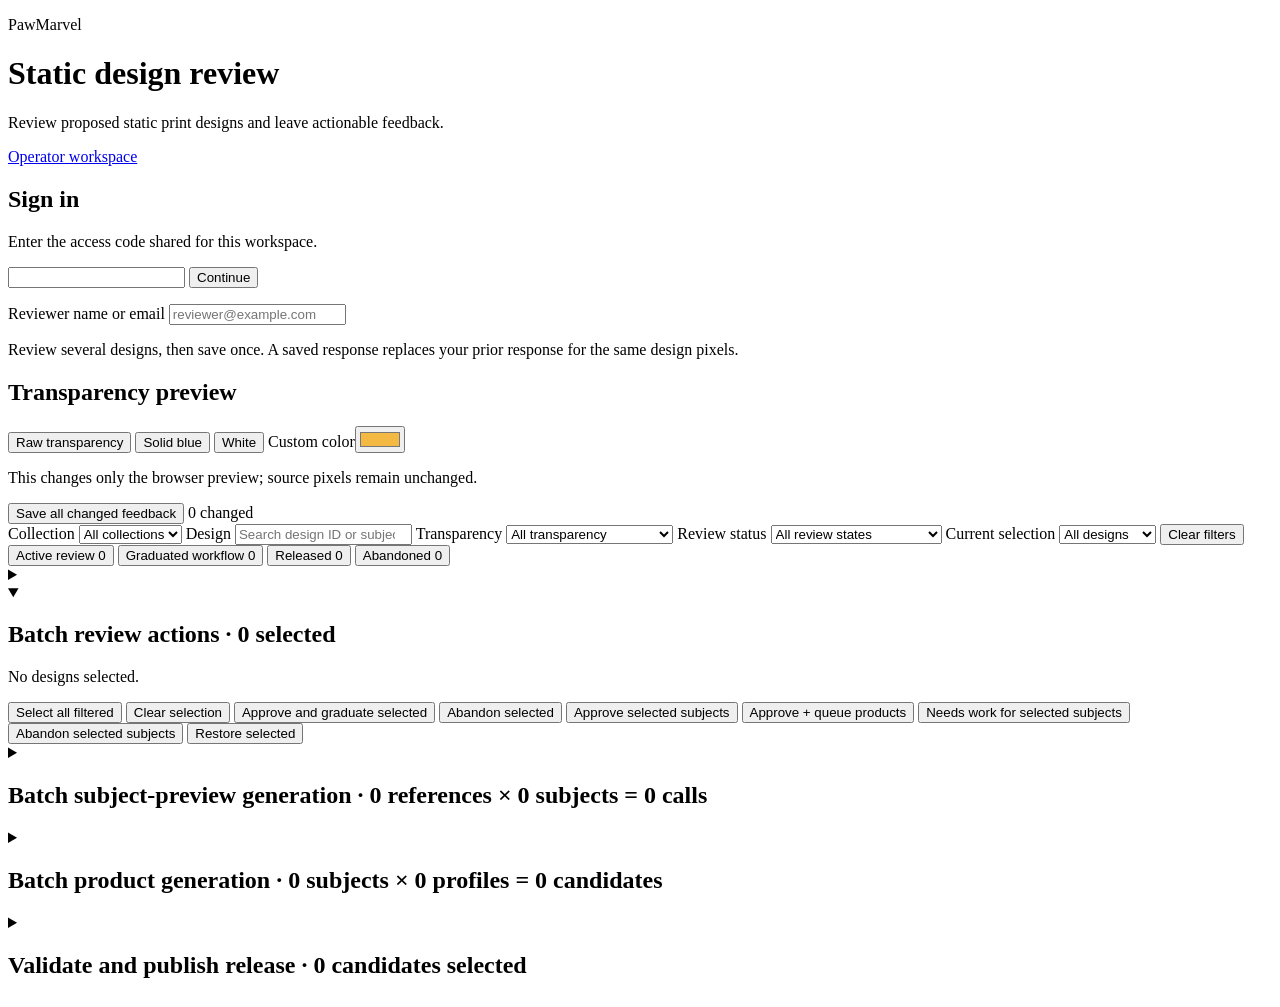
==== StaticPrintDesign/src/pawmarvel_static_print/static/index.html @ 71580a0b "feat(static-print): add production-ready static design workflow - add reviewer and operator workflow" ====
<!doctype html>
<html lang="en">
  <head>
    <meta charset="utf-8">
    <meta name="viewport" content="width=device-width, initial-scale=1">
    <title>PawMarvel Static Print Design</title>
    <link rel="stylesheet" href="/static/app.css">
  </head>
  <body>
    <header>
      <div>
        <p class="eyebrow">PawMarvel</p>
        <h1 id="page-title">Static design review</h1>
        <p id="page-subtitle">Review proposed static print designs and leave actionable feedback.</p>
      </div>
      <a id="mode-link" href="/operator">Operator workspace</a>
    </header>

    <main>
      <section id="login" class="panel hidden">
        <h2>Sign in</h2>
        <p>Enter the access code shared for this workspace.</p>
        <form id="login-form">
          <input id="access-code" type="password" autocomplete="current-password" required>
          <button type="submit">Continue</button>
        </form>
        <p id="login-error" class="error"></p>
      </section>

      <section id="reviewer-identity" class="panel reviewer-identity hidden">
        <label>Reviewer name or email
          <input id="reviewer" autocomplete="name" placeholder="reviewer@example.com">
        </label>
        <p>Review several designs, then save once. A saved response replaces your prior response for the same design pixels.</p>
      </section>

      <aside id="reviewer-sticky-controls" class="reviewer-sticky-controls hidden" aria-label="Review display and batch-save controls">
        <section id="preview-controls" class="panel hidden">
          <h2>Transparency preview</h2>
          <div class="button-row preview-options">
            <button type="button" class="secondary preview-background" data-preview="checker">Raw transparency</button>
            <button type="button" class="secondary preview-background" data-preview="#2563eb">Solid blue</button>
            <button type="button" class="secondary preview-background" data-preview="#ffffff">White</button>
            <label>Custom color<input id="custom-preview-color" type="color" value="#f4b942"></label>
          </div>
          <p class="hint">This changes only the browser preview; source pixels remain unchanged.</p>
        </section>

        <section id="reviewer-controls" class="panel hidden">
          <div class="button-row">
            <button id="save-review-feedback" type="button">Save all changed feedback</button>
            <span id="pending-review-count" class="hint">0 changed</span>
          </div>
        </section>
      </aside>

      <section id="filter-controls" class="panel filters hidden" aria-label="Design filters">
        <label>Collection
          <select id="collection-filter"><option value="">All collections</option></select>
        </label>
        <label>Design
          <input id="design-filter" type="search" placeholder="Search design ID or subject">
        </label>
        <label>Transparency
          <select id="transparency-filter">
            <option value="">All transparency</option>
            <option value="transparent-background">Transparent background</option>
            <option value="partial-alpha">Partial alpha</option>
            <option value="opaque">Opaque</option>
          </select>
        </label>
        <label>Review status
          <select id="review-filter">
            <option value="">All review states</option>
            <option value="no-feedback">No reviewer feedback</option>
            <option value="has-feedback">Has reviewer feedback</option>
            <option value="approve">Has approve vote</option>
            <option value="changes">Has needs-changes vote</option>
            <option value="reject">Has reject vote</option>
            <option value="subject-approved">Subject approved</option>
            <option value="subject-rework">Subject needs rework</option>
            <option value="subject-abandoned">Subject abandoned</option>
            <option value="subject-pending">Subject decision pending</option>
            <option value="released">Released</option>
            <option value="unreleased">Not released</option>
          </select>
        </label>
        <label id="selection-filter-control" class="hidden">Current selection
          <select id="selection-filter">
            <option value="">All designs</option>
            <option value="selected">Selected</option>
            <option value="unselected">Not selected</option>
          </select>
        </label>
        <button id="clear-filters" type="button" class="secondary">Clear filters</button>
        <strong id="filter-count" aria-live="polite"></strong>
      </section>

      <section id="operator-workspace" class="panel workspace-summary hidden"></section>

      <nav id="operator-tabs" class="workflow-tabs hidden" aria-label="Static design workflow pools">
        <button type="button" class="workflow-tab active" data-tab="active">Active review <span id="active-tab-count">0</span></button>
        <button type="button" class="workflow-tab" data-tab="graduated">Graduated workflow <span id="graduated-tab-count">0</span></button>
        <button type="button" class="workflow-tab" data-tab="released">Released <span id="released-tab-count">0</span></button>
        <button type="button" class="workflow-tab" data-tab="abandoned">Abandoned <span id="abandoned-tab-count">0</span></button>
      </nav>

      <aside id="operator-actions" class="operator-actions hidden" aria-label="Sticky batch workflow actions">
        <details id="operator-status" class="status hidden" aria-live="polite">
          <summary id="operator-status-summary"></summary>
          <div id="operator-status-detail" class="operation-status-detail"></div>
        </details>
        <details id="batch-toolbar" class="panel batch-toolbar" open>
          <summary><h2>Batch review actions · <span id="batch-selection-count">0 selected</span></h2></summary>
          <p id="review-batch-selection" class="hint">No designs selected.</p>
          <div class="button-row">
            <button id="select-visible" type="button" class="secondary">Select all filtered</button>
            <button id="clear-selection" type="button" class="secondary">Clear selection</button>
            <button id="graduate-selected" type="button">Approve and graduate selected</button>
            <button id="abandon-selected" type="button" class="danger">Abandon selected</button>
            <button id="approve-subjects-selected" type="button">Approve selected subjects</button>
            <button id="approve-queue-subjects-selected" type="button">Approve + queue products</button>
            <button id="rework-subjects-selected" type="button" class="danger">Needs work for selected subjects</button>
            <button id="abandon-subjects-selected" type="button" class="danger">Abandon selected subjects</button>
            <button id="restore-selected" type="button">Restore selected</button>
          </div>
        </details>

        <details id="subject-batch-controls" class="panel subject-production-control hidden">
          <summary><h2>Batch subject-preview generation · <span id="subject-batch-stat">0 references × 0 subjects = 0 calls</span></h2></summary>
          <p id="subject-batch-selection" class="hint">No references or subjects selected.</p>
          <fieldset><legend>Subjects to generate</legend><div id="batch-subject-options" class="checks"></div></fieldset>
          <label>Optional regeneration instruction
            <textarea id="batch-subject-instruction" placeholder="Example: preserve the scarf exactly; make the corgi ears upright."></textarea>
          </label>
          <label class="inline-check"><input id="batch-subject-force" type="checkbox">Replace existing selected subject previews</label>
          <div class="button-row">
            <button id="select-reference-visible" type="button" class="secondary">Select all filtered references</button>
            <button id="clear-reference-selection" type="button" class="secondary">Clear references</button>
            <button id="select-all-subjects" type="button" class="secondary">Select all subjects</button>
            <button id="clear-subjects" type="button" class="secondary">Clear subjects</button>
            <button id="generate-subjects-batch" type="button">Generate selected references × subjects</button>
          </div>
          <p class="hint">Subject generation uses paid image calls. Existing previews are protected unless replacement is explicitly enabled.</p>
        </details>

        <details id="operator-controls" class="panel production-control hidden">
          <summary><h2>Batch product generation · <span id="product-batch-stat">0 subjects × 0 profiles = 0 candidates</span></h2></summary>
          <p id="product-batch-selection" class="hint">No subjects or profiles selected.</p>
          <p class="hint">Select approved subject rows and product profiles, then generate them directly. The server assigns the next version independently for every subject/profile pair.</p>
          <fieldset><legend>Product profiles for this batch</legend><div id="profile-options" class="checks"></div></fieldset>
          <div class="button-row">
            <button id="select-all-profiles" type="button" class="secondary">Select all profiles</button>
            <button id="clear-profiles" type="button" class="secondary">Clear profiles</button>
            <button id="select-product-visible" type="button" class="secondary">Select all filtered approved subjects</button>
            <button id="generate" type="button">Generate selected subjects × profiles</button>
            <button id="clear-product-plans" type="button" class="secondary">Clear product selection</button>
            <button id="retire-selected-products" type="button" class="danger">Retire selected published products</button>
            <button id="reactivate-selected-products" type="button" class="secondary">Reactivate selected retired products</button>
          </div>
          <p class="hint">Fill-canvas cover fitting is enforced at exact preview and print dimensions. Product rendering is deterministic and performs no paid API calls.</p>
        </details>

        <details id="publication-controls" class="panel production-control hidden">
          <summary><h2>Validate and publish release · <span id="release-batch-stat">0 candidates selected</span></h2></summary>
          <p id="release-batch-selection" class="hint">No release candidates selected.</p>
          <label>Release ID<input id="release-id" placeholder="Automatic when blank"></label>
          <div class="button-row">
            <button id="select-release-visible" type="button" class="secondary">Select all filtered release-ready candidates</button>
            <button id="clear-release-selection" type="button" class="secondary">Clear release selection</button>
            <button id="validate-release" class="secondary">Validate selected release</button>
            <button id="publish-release">Validate and publish to S3</button>
            <button id="rebuild-discovery-catalog" type="button" class="secondary">Rebuild FE discovery catalog</button>
          </div>
          <p id="publication-config" class="hint"></p>
        </details>
      </aside>

      <section id="reviewer-status" class="status hidden" aria-live="polite"></section>
      <section id="designs" class="cards"></section>
    </main>

    <script src="/static/app.js"></script>
  </body>
</html>
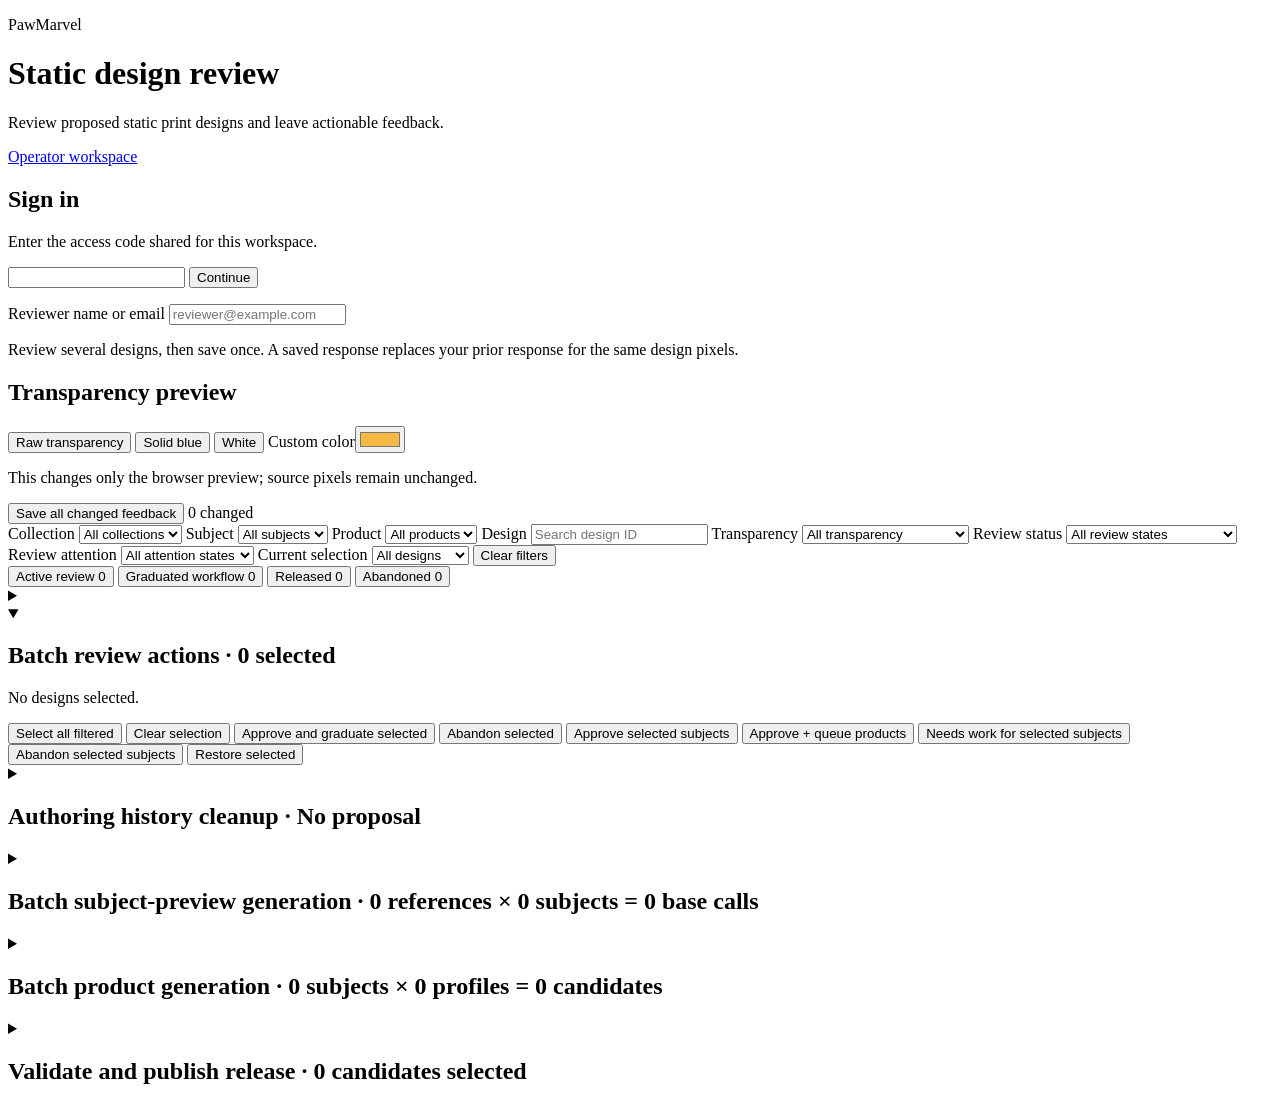
==== commit 483574dd: "feat(static-print): harden scalable authoring workflow Add recoverable concurrent image generation a" ====
--- a/StaticPrintDesign/src/pawmarvel_static_print/static/index.html
+++ b/StaticPrintDesign/src/pawmarvel_static_print/static/index.html
@@ -58,8 +58,14 @@
         <label>Collection
           <select id="collection-filter"><option value="">All collections</option></select>
         </label>
+        <label>Subject
+          <select id="subject-filter"><option value="">All subjects</option></select>
+        </label>
+        <label id="product-filter-control" class="hidden">Product
+          <select id="product-filter"><option value="">All products</option></select>
+        </label>
         <label>Design
-          <input id="design-filter" type="search" placeholder="Search design ID or subject">
+          <input id="design-filter" type="search" placeholder="Search design ID">
         </label>
         <label>Transparency
           <select id="transparency-filter">
@@ -85,6 +91,13 @@
             <option value="unreleased">Not released</option>
           </select>
         </label>
+        <label id="attention-filter-control" class="hidden">Review attention
+          <select id="attention-filter">
+            <option value="">All attention states</option>
+            <option value="needs-attention">Needs attention</option>
+            <option value="no-attention">No active attention</option>
+          </select>
+        </label>
         <label id="selection-filter-control" class="hidden">Current selection
           <select id="selection-filter">
             <option value="">All designs</option>
@@ -126,8 +139,46 @@
           </div>
         </details>
 
+        <details id="history-cleanup-controls" class="panel hidden">
+          <summary><h2>Authoring history cleanup · <span id="history-cleanup-stat">No proposal</span></h2></summary>
+          <p class="hint">Inventory superseded local product versions across every lifecycle pool. Current candidates, published versions, source designs, subject previews, release bundles, and in-progress work are protected.</p>
+          <div class="button-row">
+            <button id="generate-history-cleanup" type="button" class="secondary">Generate cleanup proposal</button>
+            <button id="select-history-cleanup-visible" type="button" class="secondary">Select all filtered</button>
+            <button id="clear-history-cleanup-selection" type="button" class="secondary">Clear selection</button>
+            <button id="execute-history-cleanup" type="button" class="danger">Delete selected unused history</button>
+          </div>
+          <div class="cleanup-filters">
+            <label>Pool
+              <select id="history-cleanup-pool-filter">
+                <option value="">All pools</option>
+                <option value="active">Active</option>
+                <option value="graduated">Graduated</option>
+                <option value="released">Released</option>
+                <option value="abandoned">Abandoned</option>
+                <option value="orphaned">Orphaned</option>
+              </select>
+            </label>
+            <label>Product
+              <select id="history-cleanup-product-filter"><option value="">All products</option></select>
+            </label>
+            <label>Design or subject
+              <input id="history-cleanup-design-filter" type="search" placeholder="Filter cleanup candidates">
+            </label>
+            <label>Selection
+              <select id="history-cleanup-selection-filter">
+                <option value="">All candidates</option>
+                <option value="selected">Selected</option>
+                <option value="unselected">Not selected</option>
+              </select>
+            </label>
+          </div>
+          <p id="history-cleanup-summary" class="hint">Generate a proposal before selecting any history.</p>
+          <div id="history-cleanup-proposal" class="history-cleanup-proposal"></div>
+        </details>
+
         <details id="subject-batch-controls" class="panel subject-production-control hidden">
-          <summary><h2>Batch subject-preview generation · <span id="subject-batch-stat">0 references × 0 subjects = 0 calls</span></h2></summary>
+          <summary><h2>Batch subject-preview generation · <span id="subject-batch-stat">0 references × 0 subjects = 0 base calls</span></h2></summary>
           <p id="subject-batch-selection" class="hint">No references or subjects selected.</p>
           <fieldset><legend>Subjects to generate</legend><div id="batch-subject-options" class="checks"></div></fieldset>
           <label>Optional regeneration instruction
@@ -141,7 +192,7 @@
             <button id="clear-subjects" type="button" class="secondary">Clear subjects</button>
             <button id="generate-subjects-batch" type="button">Generate selected references × subjects</button>
           </div>
-          <p class="hint">Subject generation uses paid image calls. Existing previews are protected unless replacement is explicitly enabled.</p>
+          <p class="hint">Subject generation uses paid image calls. The launch-tier scheduler starts up to 50 image requests per minute with up to 50 in flight. Semantic failures may add one rate-limited corrective image call. Existing previews are protected unless replacement is explicitly enabled.</p>
         </details>
 
         <details id="operator-controls" class="panel production-control hidden">
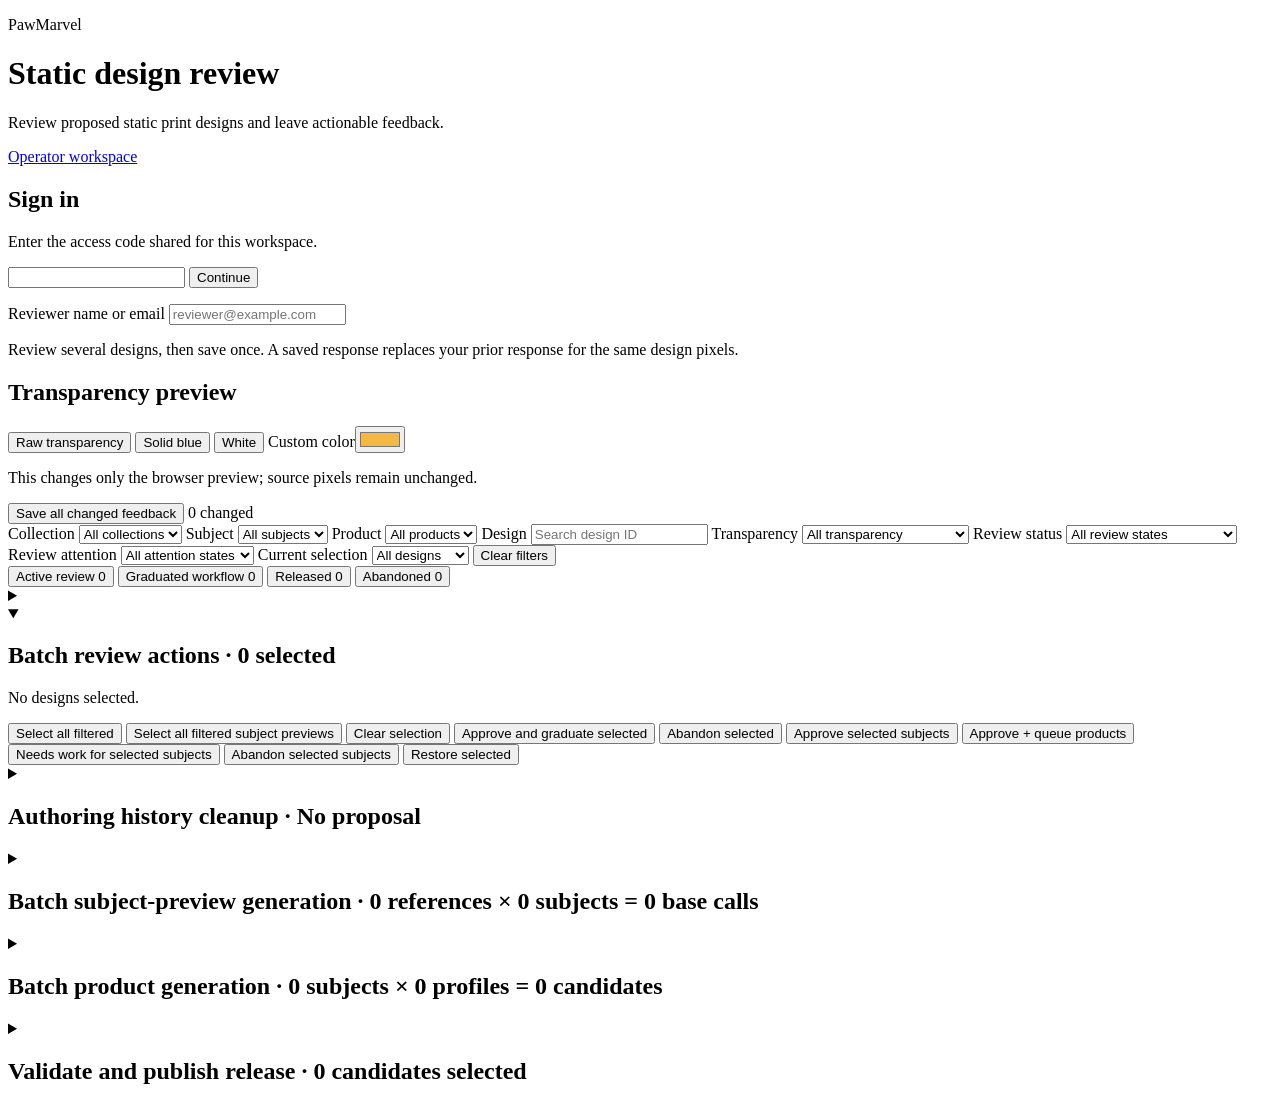
==== commit 7749a307: "feat(static-print): add product-aware print readiness" ====
--- a/StaticPrintDesign/src/pawmarvel_static_print/static/index.html
+++ b/StaticPrintDesign/src/pawmarvel_static_print/static/index.html
@@ -128,6 +128,7 @@
           <p id="review-batch-selection" class="hint">No designs selected.</p>
           <div class="button-row">
             <button id="select-visible" type="button" class="secondary">Select all filtered</button>
+            <button id="select-filtered-subject-previews" type="button" class="secondary hidden">Select all filtered subject previews</button>
             <button id="clear-selection" type="button" class="secondary">Clear selection</button>
             <button id="graduate-selected" type="button">Approve and graduate selected</button>
             <button id="abandon-selected" type="button" class="danger">Abandon selected</button>
